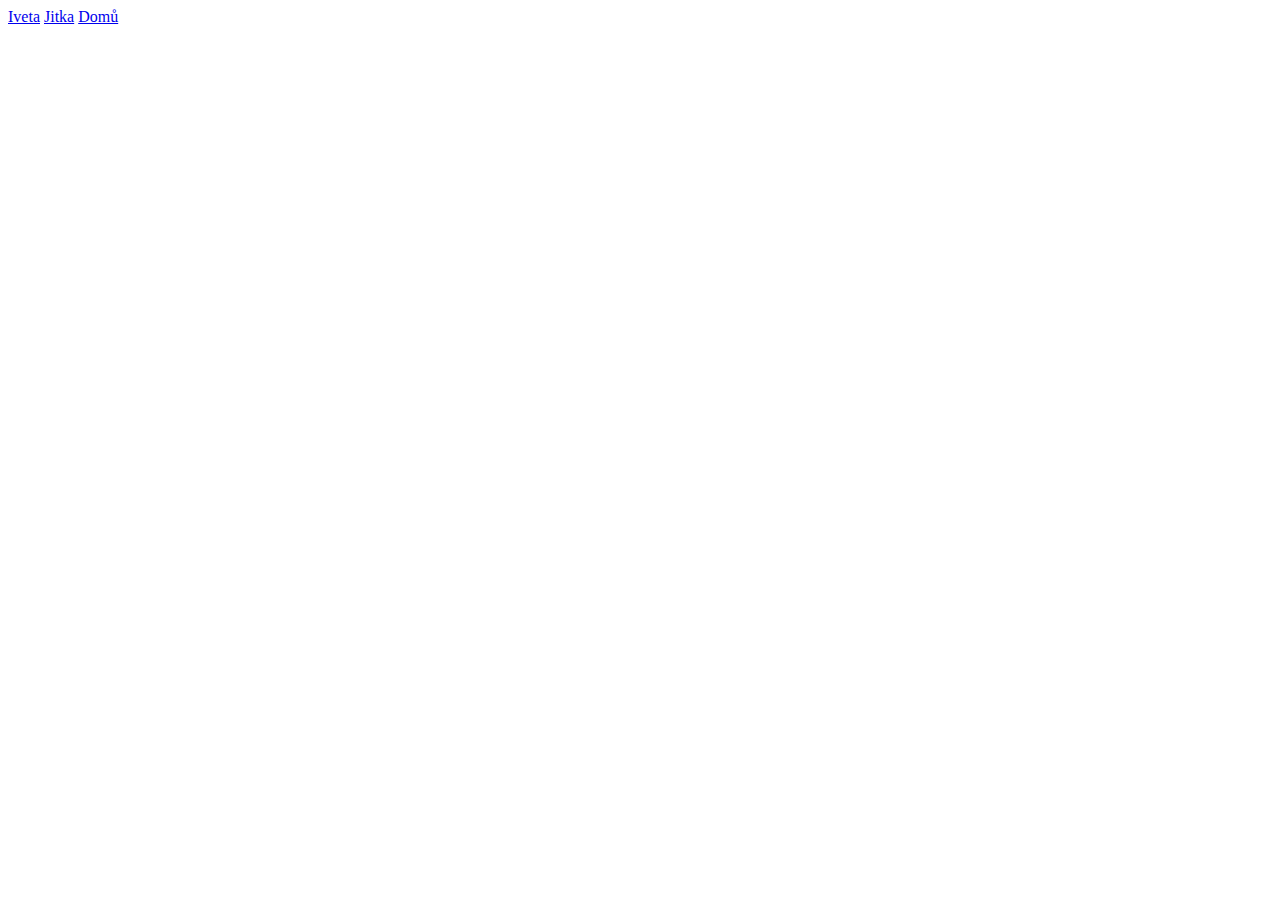
==== andrea.html @ e64e2862 "vytvoreni zakladni kostry webu" ====
<!DOCTYPE html>
<html lang="en">
<head>
    <meta charset="UTF-8">
    <meta http-equiv="X-UA-Compatible" content="IE=edge">
    <meta name="viewport" content="width=device-width, initial-scale=1.0">
    <link rel="stylesheet" href="style.css">
    <title>Document</title>
</head>
<body>
    <a class="Iveta" href="iveta.html">Iveta</a>
    <a class="Jitka" href= "jitka.html">Jitka</a>
    <a class="homepage" href= "index.html">Domů</a>
</body>
</html>
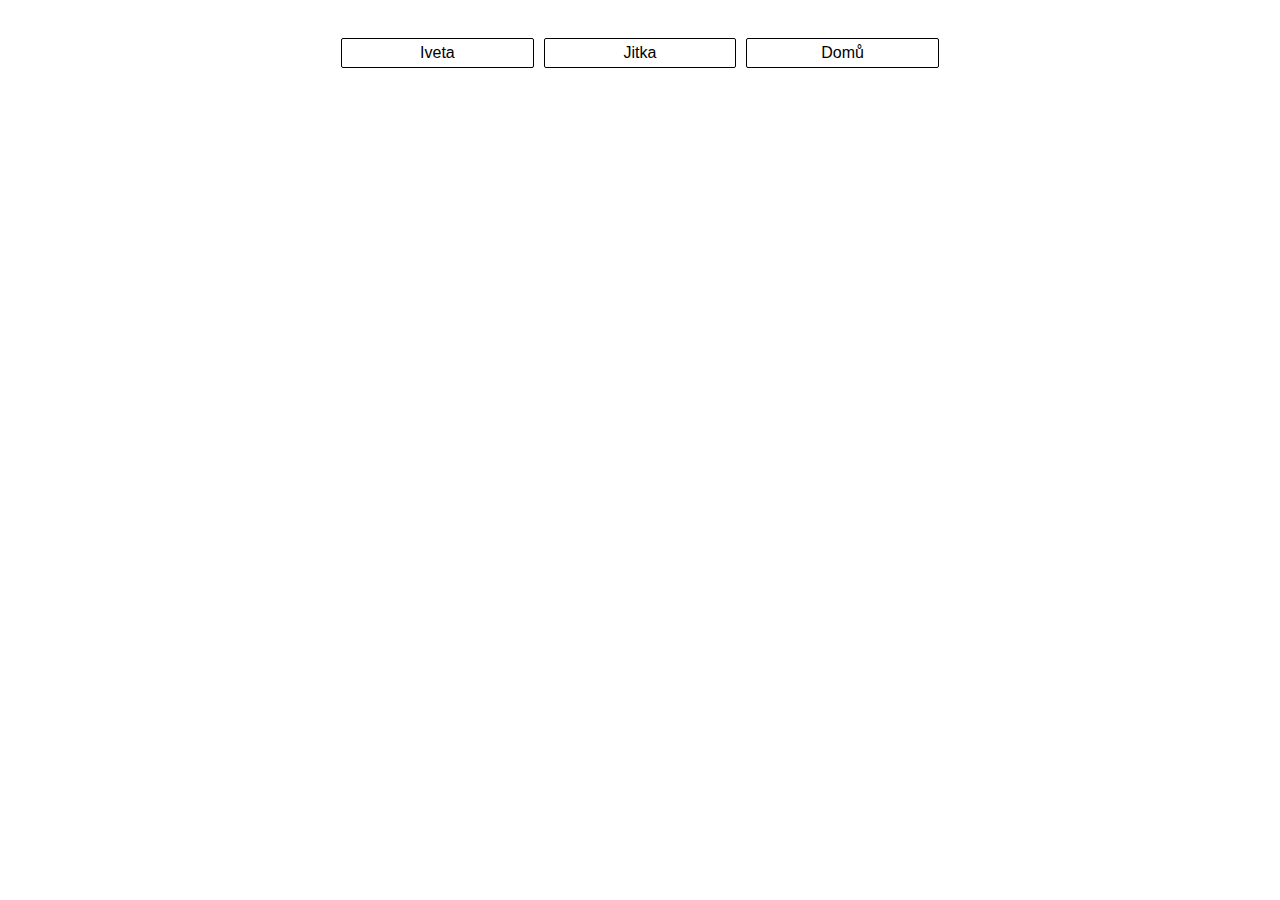
==== commit f309e1ff: "Vycentrování menu" ====
--- a/andrea.html
+++ b/andrea.html
@@ -1,15 +1,17 @@
 <!DOCTYPE html>
 <html lang="en">
-<head>
-    <meta charset="UTF-8">
-    <meta http-equiv="X-UA-Compatible" content="IE=edge">
-    <meta name="viewport" content="width=device-width, initial-scale=1.0">
-    <link rel="stylesheet" href="style.css">
-    <title>Document</title>
-</head>
-<body>
-    <a class="Iveta" href="iveta.html">Iveta</a>
-    <a class="Jitka" href= "jitka.html">Jitka</a>
-    <a class="homepage" href= "index.html">Domů</a>
-</body>
-</html>+    <head>
+        <meta charset="UTF-8" />
+        <meta http-equiv="X-UA-Compatible" content="IE=edge" />
+        <meta name="viewport" content="width=device-width, initial-scale=1.0" />
+        <link rel="stylesheet" href="style.css" />
+        <title>Document</title>
+    </head>
+    <body>
+        <nav class="menu">
+            <a class="Iveta" href="iveta.html">Iveta</a>
+            <a class="Jitka" href="jitka.html">Jitka</a>
+            <a class="homepage" href="index.html">Domů</a>
+        </nav>
+    </body>
+</html>
--- a/style.css
+++ b/style.css
@@ -0,0 +1,26 @@
+.menu {
+    display: flex;
+    justify-content: center;
+    padding: 30px;
+}
+
+a {
+    display: inline-block;
+    width: 15%;
+    padding: 5px;
+    margin: 0 5px;
+    border-radius: 2px;
+    text-decoration: none;
+    text-align: center;
+    border: 1px solid black;
+    background-color: rgb(255, 255, 255);
+    color: black;
+    font-family: Arial, sans-serif;
+}
+
+a:hover {
+    border-top: none;
+    border-left: none;
+    border-right: none;
+    border-radius: 0;
+}
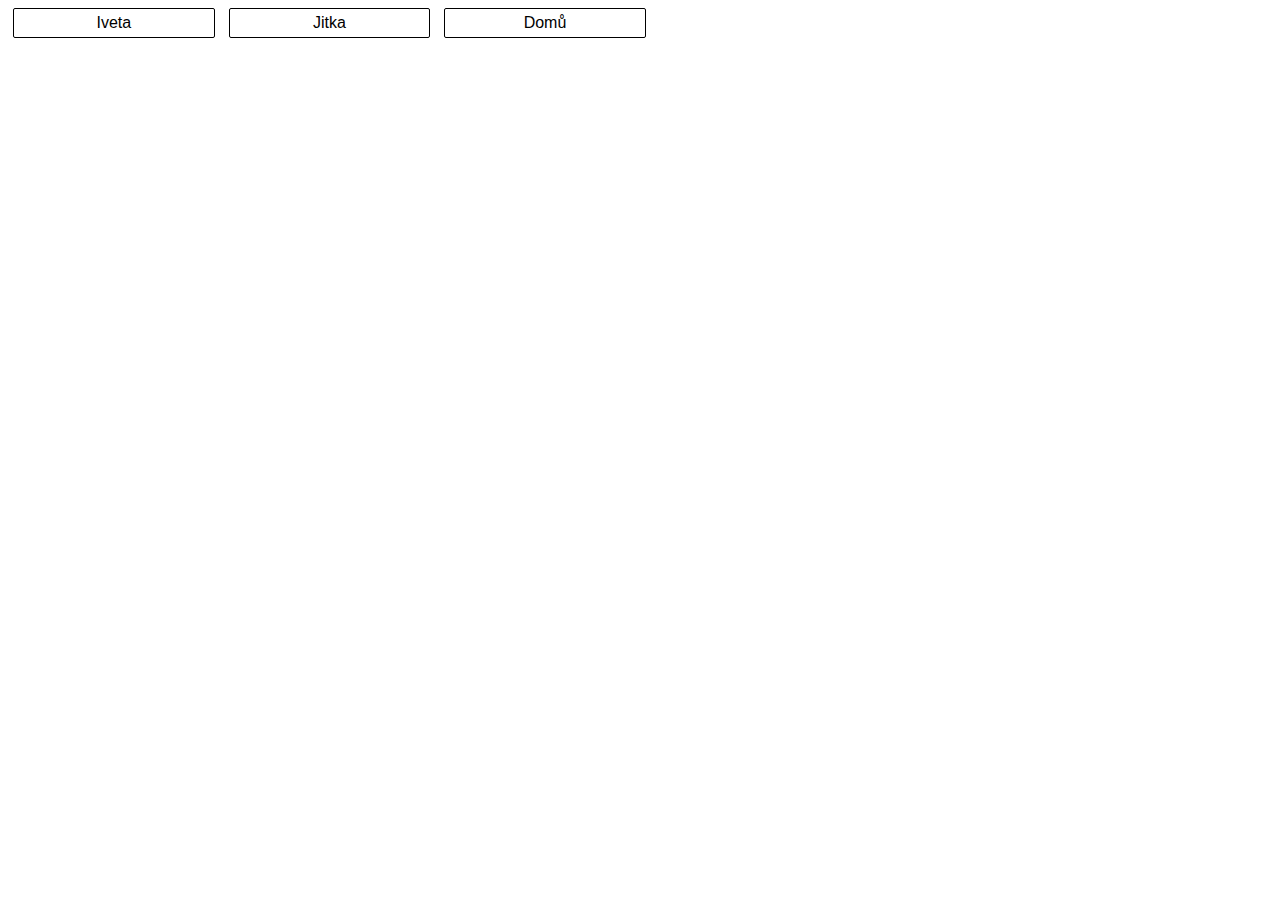
==== commit e8a9a6d6: "nic" ====
--- a/andrea.html
+++ b/andrea.html
@@ -1,17 +1,16 @@
 <!DOCTYPE html>
 <html lang="en">
-    <head>
-        <meta charset="UTF-8" />
-        <meta http-equiv="X-UA-Compatible" content="IE=edge" />
-        <meta name="viewport" content="width=device-width, initial-scale=1.0" />
-        <link rel="stylesheet" href="style.css" />
-        <title>Document</title>
-    </head>
-    <body>
-        <nav class="menu">
-            <a class="Iveta" href="iveta.html">Iveta</a>
-            <a class="Jitka" href="jitka.html">Jitka</a>
-            <a class="homepage" href="index.html">Domů</a>
-        </nav>
-    </body>
-</html>
+<head>
+    <meta charset="UTF-8">
+    <meta http-equiv="X-UA-Compatible" content="IE=edge">
+    <meta name="viewport" content="width=device-width, initial-scale=1.0">
+    <link rel="stylesheet" href="style.css">
+    <title>Document</title>
+</head>
+<body>
+    
+    <a class="btn" href="iveta.html">Iveta</a>
+    <a class="btn" href= "jitka.html">Jitka</a>
+    <a class="btn" href= "index.html">Domů</a>
+</body>
+</html>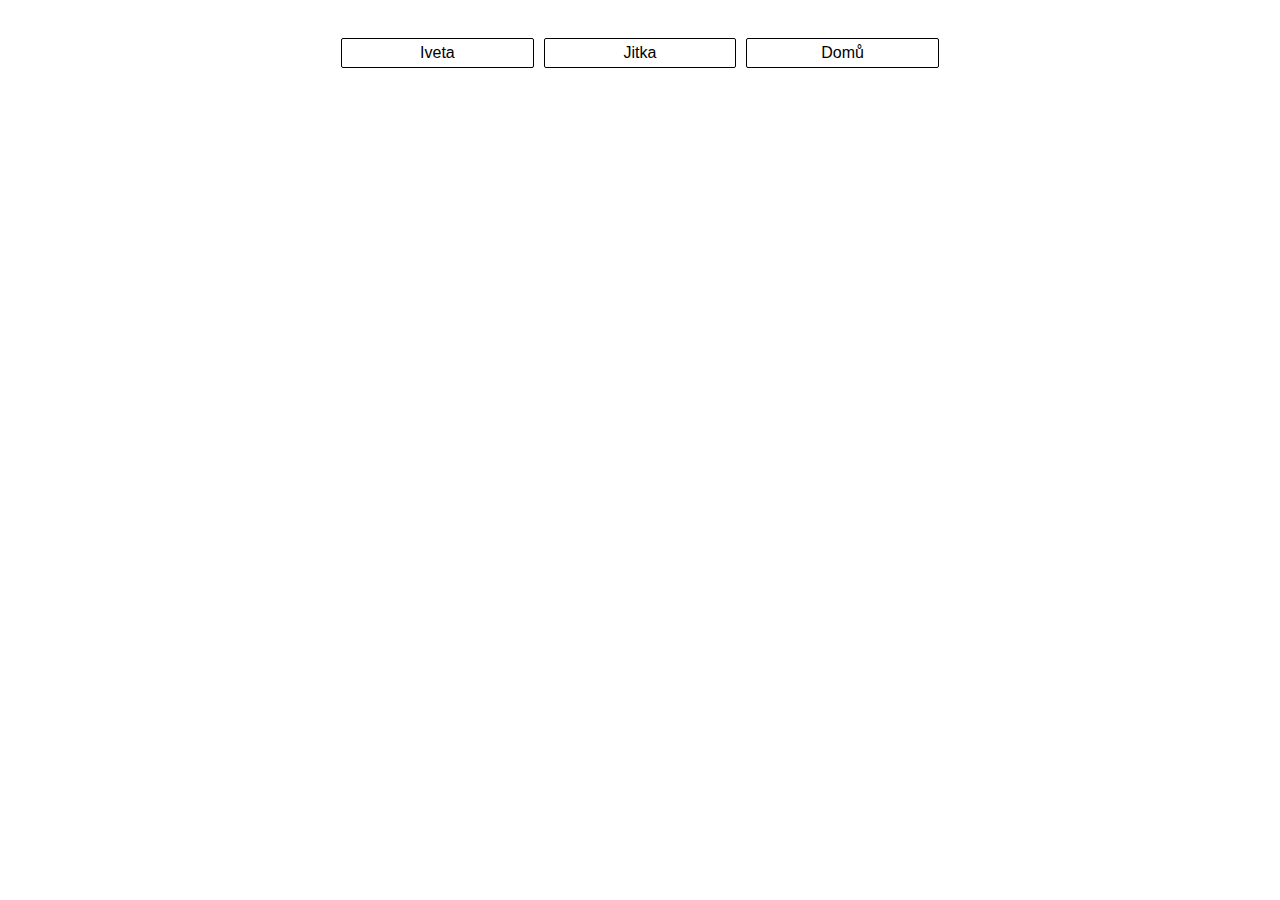
==== commit b8456c44: "Andrea zmeny ve svem projektu" ====
--- a/andrea.html
+++ b/andrea.html
@@ -1,16 +1,17 @@
 <!DOCTYPE html>
 <html lang="en">
-<head>
-    <meta charset="UTF-8">
-    <meta http-equiv="X-UA-Compatible" content="IE=edge">
-    <meta name="viewport" content="width=device-width, initial-scale=1.0">
-    <link rel="stylesheet" href="style.css">
-    <title>Document</title>
-</head>
-<body>
-    
-    <a class="btn" href="iveta.html">Iveta</a>
-    <a class="btn" href= "jitka.html">Jitka</a>
-    <a class="btn" href= "index.html">Domů</a>
-</body>
-</html>+    <head>
+        <meta charset="UTF-8" />
+        <meta http-equiv="X-UA-Compatible" content="IE=edge" />
+        <meta name="viewport" content="width=device-width, initial-scale=1.0" />
+        <link rel="stylesheet" href="style.css" />
+        <title>Document</title>
+    </head>
+    <body>
+        <nav class="menu">
+            <a class="Iveta" href="iveta.html">Iveta</a>
+            <a class="Jitka" href="jitka.html">Jitka</a>
+            <a class="homepage" href="index.html">Domů</a>
+        </nav>
+    </body>
+</html>
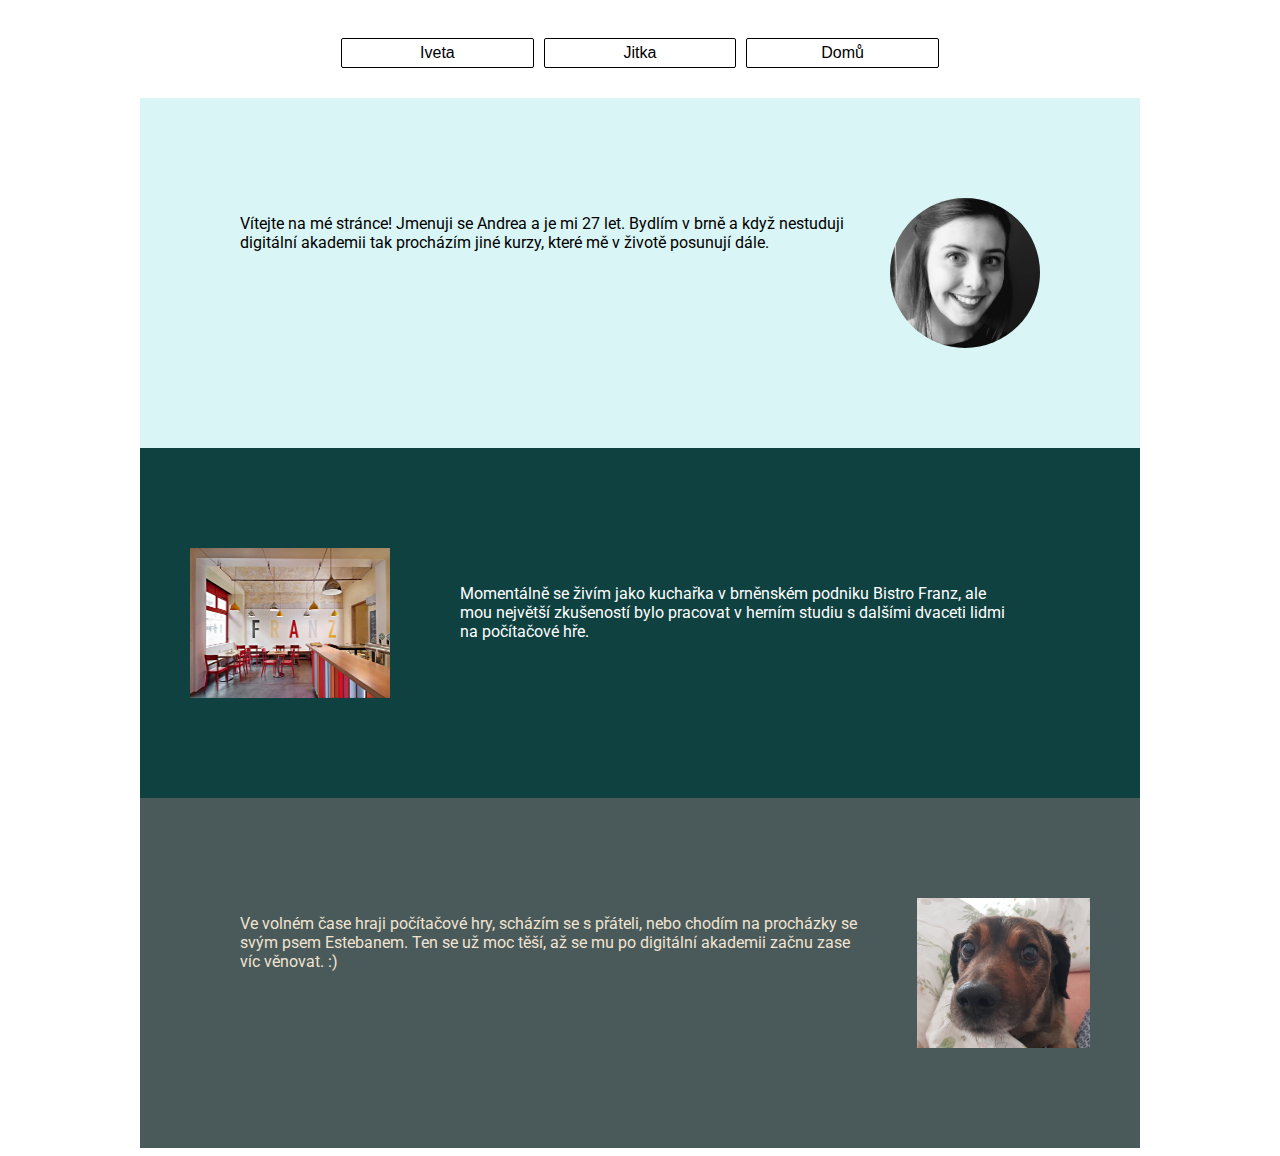
==== commit e5f332ca: "uvodni stranka + sekce Andrea" ====
--- a/andrea.html
+++ b/andrea.html
@@ -5,13 +5,34 @@
         <meta http-equiv="X-UA-Compatible" content="IE=edge" />
         <meta name="viewport" content="width=device-width, initial-scale=1.0" />
         <link rel="stylesheet" href="style.css" />
+        <link rel="preconnect" href="https://fonts.gstatic.com">
+        <link href="https://fonts.googleapis.com/css2?family=Roboto:wght@400;700&display=swap" rel="stylesheet">   
         <title>Document</title>
     </head>
-    <body>
-        <nav class="menu">
+<body>
+    <nav class="menu">
             <a class="Iveta" href="iveta.html">Iveta</a>
             <a class="Jitka" href="jitka.html">Jitka</a>
             <a class="homepage" href="index.html">Domů</a>
-        </nav>
-    </body>
+    </nav>
+    <div>
+        <div class="firstContainer">
+           <p> Vítejte na mé stránce! Jmenuji se Andrea a je mi 27 let. Bydlím v brně a když nestuduji digitální akademii tak procházím jiné kurzy,
+               které mě v životě posunují dále. </p>
+            <img class="foto" src="./imgAndrea/Andrea.jpg" alt="foto Andrea">
+        </div>
+            <div class="secContainer">
+                <img class="bistro" src="./imgAndrea/bf.jpg" alt="foto z bistra">
+                <p>Momentálně se živím jako kuchařka v brněnském podniku Bistro Franz, ale mou největší zkušeností bylo pracovat v herním studiu s 
+               dalšími dvaceti lidmi na počítačové hře. 
+                </p>
+
+            </div>
+            <div class="thrdContainer">
+                <p>Ve volném čase hraji počítačové hry, scházím se s přáteli, nebo chodím na procházky se svým psem Estebanem. Ten se už moc těší,
+                až se mu po digitální akademii začnu zase víc věnovat. :) </p>
+                <img class="estik" src="./imgAndrea/estik.jpg" alt="foto Estebana">
+            </div>
+    </div>
+</body>
 </html>
--- a/style.css
+++ b/style.css
@@ -24,3 +24,152 @@
     border-right: none;
     border-radius: 0;
 }
+
+/* Styl pro link Iveta */
+
+.iveta-container {
+    display: flex;
+    flex-direction: column;
+    align-items: center;
+}
+
+.foto-cropper {
+    width: 150px;
+    height: 150px;
+    position: relative;
+    overflow: hidden;
+    border-radius: 50%;
+}
+.iveta-foto {
+    margin: 0 auto;
+    height: 120%;
+    width: auto;
+}
+
+.iveta-text {
+    display: flex;
+    flex-direction: column;
+    align-items: center;
+}
+
+.iveta-titlebox {
+    text-align: center;
+    background-color: rgb(241, 224, 202);
+    margin: 20px 0;
+    width: 300px;
+    height: 3em;
+    display: flex;
+    align-items: center;
+    justify-content: center;
+}
+
+.iveta-github {
+    width: auto;
+    border-left: none;
+    border-right: none;
+    border-radius: 0%;
+}
+
+.iveta-info {
+    margin-top: 20px;
+    padding: 30px 20px;
+    width: 500px;
+    line-height: 1.5;
+    text-align: center;
+    background-color: rgb(247, 240, 231);
+    border-bottom: 1px solid black;
+}
+
+.menu {
+    display: flex;
+    justify-content: center;
+    padding: 30px;
+}
+
+a {
+    display: inline-block;
+    width: 15%;
+    padding: 5px;
+    margin: 0 5px;
+    border-radius: 2px;
+    text-decoration: none;
+    text-align: center;
+    border: 1px solid black;
+    background-color: rgb(255, 255, 255);
+    color: black;
+    font-family: Arial, sans-serif;
+}
+
+a:hover {
+    border-top: none;
+    border-left: none;
+    border-right: none;
+    border-radius: 0;
+}
+.uvodniFoto {
+    max-width: 50%;
+    max-height: 50%;
+    padding-left: 350px;
+}
+.text {
+    display: flex;
+    justify-content: center;
+}
+
+/* Andrea */
+
+.firstContainer {
+    display: flex;
+    padding: 100px;
+    margin: auto;
+    max-width: 800px;
+    background-color: rgb(217, 245, 245);
+    height: 150px;
+    font-family: 'Roboto', sans-serif;
+
+}
+.foto {
+    height: 150px;
+    width: 150px;
+    border-radius: 9999px;
+    
+}
+
+.secContainer{
+    display: flex;
+    padding: 100px;
+    margin: auto;
+    max-width: 800px;
+    background-color: rgb(15, 65, 65);
+    height: 150px;
+    color: white;
+    font-family: 'Roboto', sans-serif;
+}
+.bistro {
+    height: 150px;
+    width: 200px;
+    position:relative;
+    right: 50px;
+}   
+.secContainer p {
+    padding: 20px;
+    font-family: 'Roboto', sans-serif;
+}
+
+.thrdContainer{
+    display: flex;
+    padding: 100px;
+    margin: auto;
+    max-width: 800px;
+    background-color: rgb(74, 90, 90);
+    height: 150px;
+    color: rgb(241, 227, 209);
+    font-family: 'Roboto', sans-serif;
+}
+.estik {
+height: 150px;
+width: 250px;
+position:relative;
+left: 50px;
+
+} 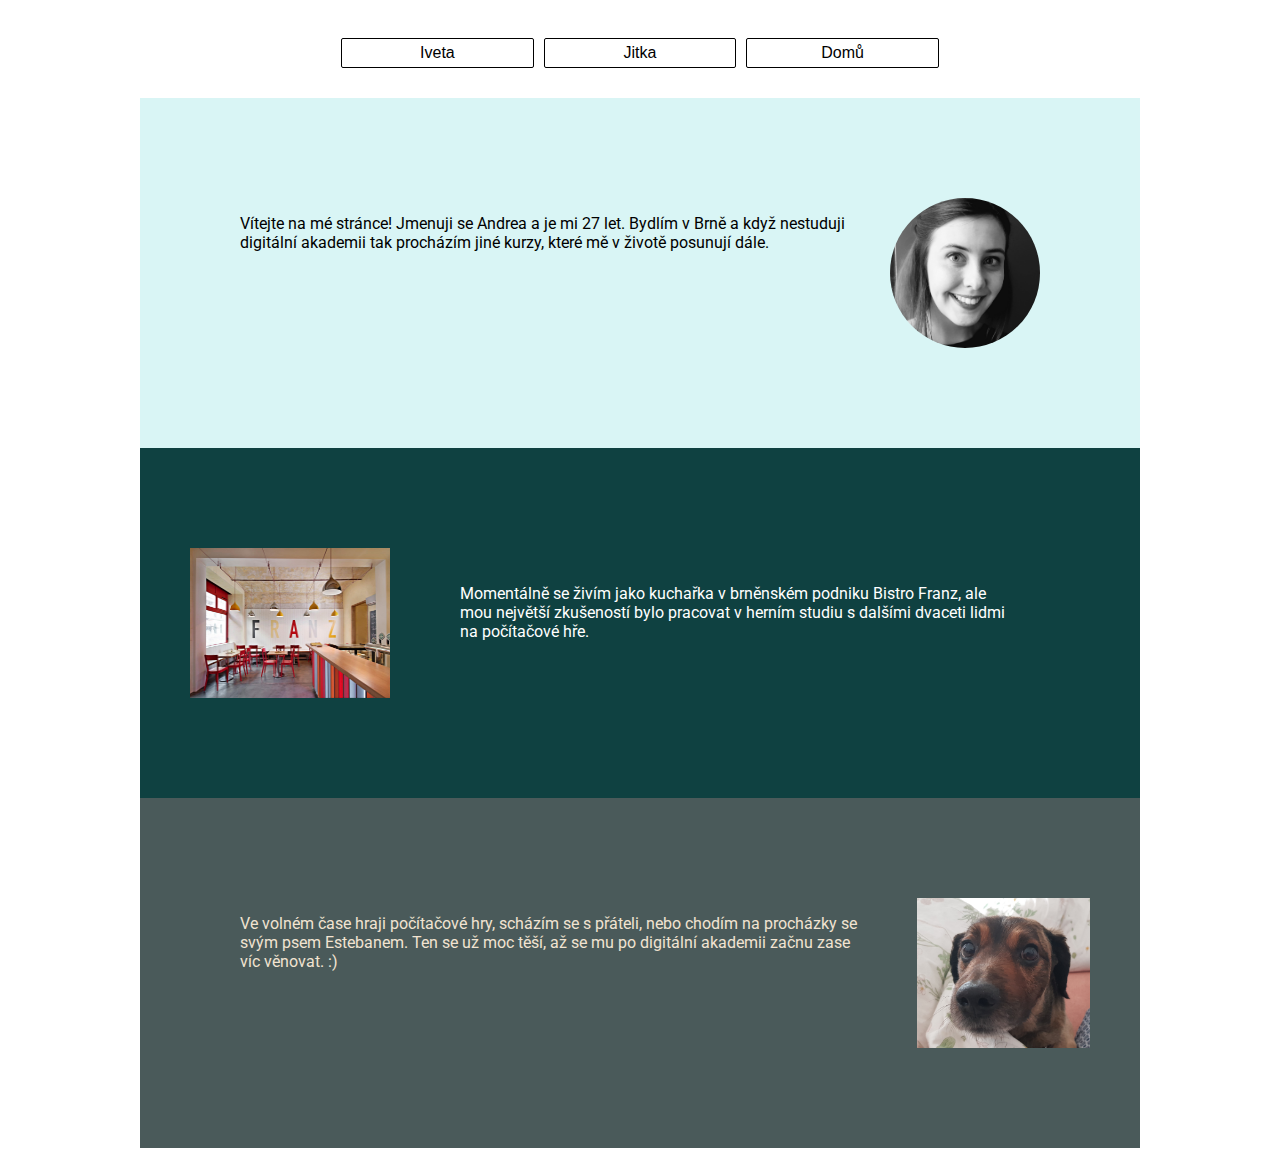
==== commit e0d853de: "polishing" ====
--- a/andrea.html
+++ b/andrea.html
@@ -17,7 +17,7 @@
     </nav>
     <div>
         <div class="firstContainer">
-           <p> Vítejte na mé stránce! Jmenuji se Andrea a je mi 27 let. Bydlím v brně a když nestuduji digitální akademii tak procházím jiné kurzy,
+           <p> Vítejte na mé stránce! Jmenuji se Andrea a je mi 27 let. Bydlím v Brně a když nestuduji digitální akademii tak procházím jiné kurzy,
                které mě v životě posunují dále. </p>
             <img class="foto" src="./imgAndrea/Andrea.jpg" alt="foto Andrea">
         </div>
